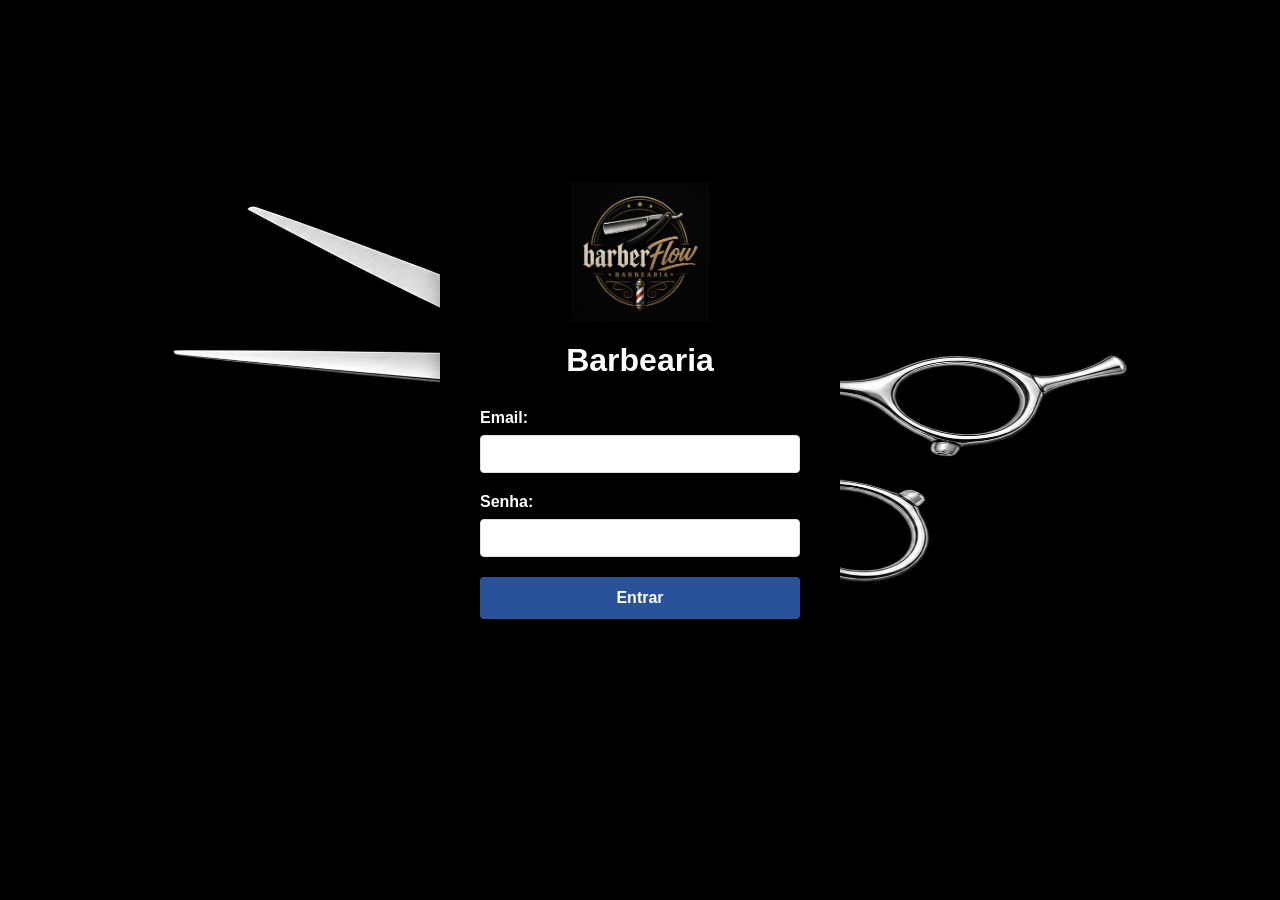
==== index.html @ 97471f7d "Separação dos arquivos concluida" ====
<!DOCTYPE html>
<html lang="pt-BR">
<head>
    <meta charset="UTF-8">
    <meta name="viewport" content="width=device-width, initial-scale=1.0">
    <title>Login - Barbearia</title>
    <link rel="stylesheet" href="assents/CSS/estilo.css">
</head>
<body>
    
    <div class="login-container">
        <img src="assents/imagens/BarberFlow.png" alt="Logo" style="display: block; margin: 0 auto 20px; width: 140px;">
        <h1 style="color: white ;">Barbearia</h1>
        <form id="formLogin">
            <div>
                <label for="email" style="color: white ;">Email:</label>
                <input type="email" id="email" required>
            </div>
            <div>
                <label for="senha" style="color: white ;">Senha:</label>
                <input type="password" id="senha" required>
            </div>
            <button type="submit">Entrar</button>
        </form>
        <p id="mensagem"></p>
    </div>

    <script src="assents/JS/index.js"></script>
</body>
</html>
---- assents/CSS/estilo.css ----
* {
            margin: 0;
            padding: 0;
            box-sizing: border-box;
        }
        body {
            font-family: Arial, sans-serif;
            background: linear-gradient(135deg, #1e3c72 0%, #2a5298 100%);
             background-color: black;
            background-size: 80% 80%;
            background-repeat: no-repeat;
            background-position: center;
            min-height: 800px;
            display: flex;
            justify-content: center;
            align-items: center;
            background-image: url('../imagens/tesoura3.png');
           
            
        }
        .login-container {
            background-color: black;
            padding: 40px;
            border-radius: 8px;
            box-shadow: 0 0 20px rgba(0,0,0,0.3);
            width: 100%;
            max-width: 400px;
            
            background-size: cover;
            background-position: center;
            color: white;

            
            
        }
        h1 {
            text-align: center;
            margin-bottom: 30px;
            color: #333;
        }
        form div {
            margin-bottom: 20px;
        }
        label {
            display: block;
            margin-bottom: 8px;
            color: #333;
            font-weight: bold;
        }
        input {
            width: 100%;
            padding: 10px;
            border: 1px solid #ddd;
            border-radius: 4px;
            font-size: 14px;
        }
        input:focus {
            outline: none;
            border-color: #2a5298;
        }
        button {
            width: 100%;
            padding: 12px;
            background-color: #2a5298;
            color: white;
            border: none;
            border-radius: 4px;
            font-size: 16px;
            cursor: pointer;
            font-weight: bold;
        }
        button:hover {
            background-color: #1e3c72;
        }
        .mensagem {
            margin-top: 15px;
            padding: 10px;
            border-radius: 4px;
            text-align: center;
        }
        .erro {
            background-color: #f8d7da;
            color: #721c24;
        }
        .sucesso {
            background-color: #d4edda;
            color: #155724;
        }
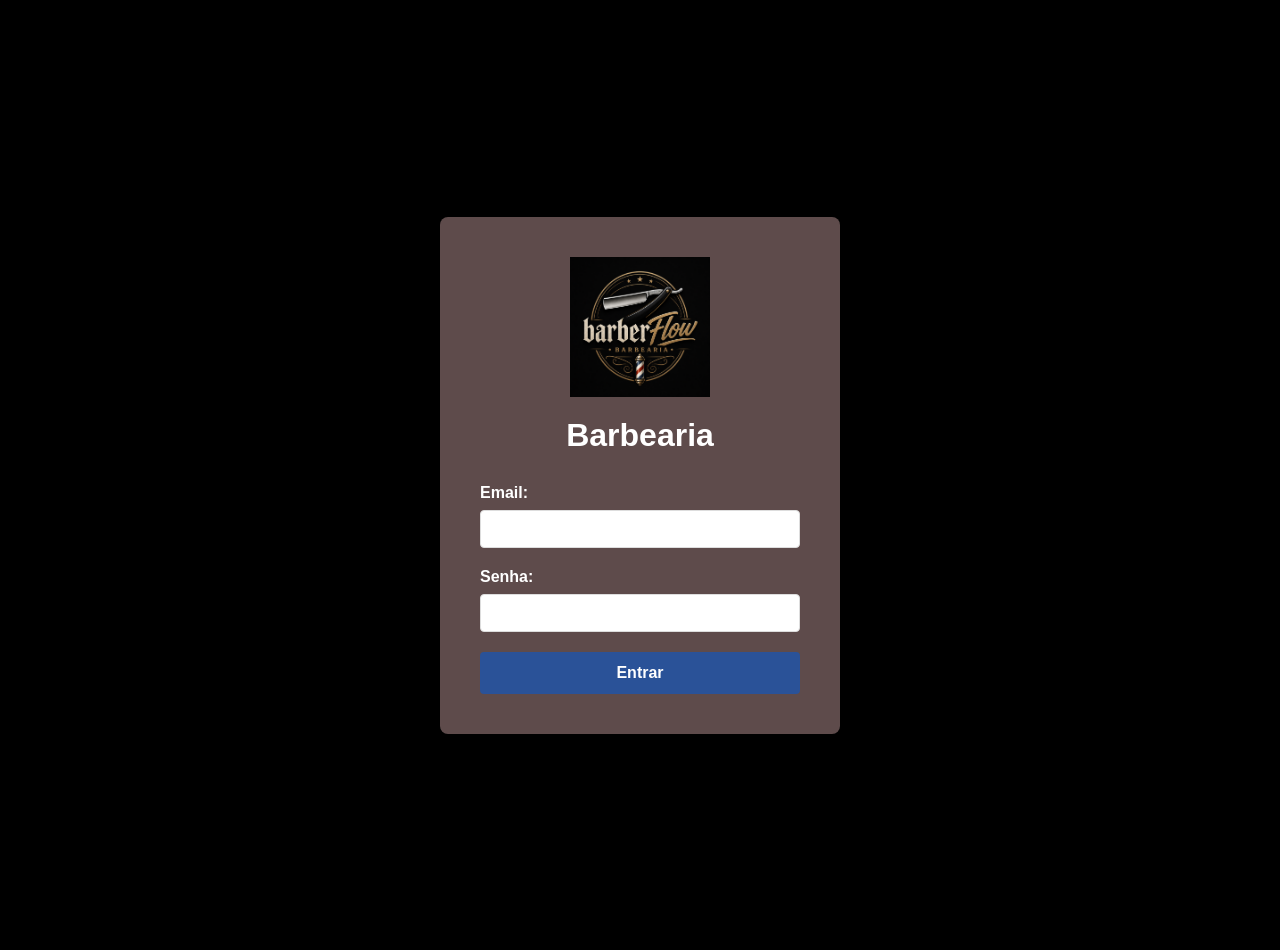
==== commit b4db7d08: "estetica inicial" ====
--- a/index.html
+++ b/index.html
@@ -9,7 +9,7 @@
 <body>
     
     <div class="login-container">
-        <img src="assents/imagens/BarberFlow.png" alt="Logo" style="display: block; margin: 0 auto 20px; width: 140px;">
+        <img src="assents/imagens/BarberFlow.png" alt="Logo" style="display: block; margin: 0 auto 20px; width: 140px; border: 100px;">
         <h1 style="color: white ;">Barbearia</h1>
         <form id="formLogin">
             <div>
--- a/assents/CSS/estilo.css
+++ b/assents/CSS/estilo.css
@@ -7,19 +7,19 @@
             font-family: Arial, sans-serif;
             background: linear-gradient(135deg, #1e3c72 0%, #2a5298 100%);
              background-color: black;
-            background-size: 80% 80%;
+            background-size: 100% 100%;
             background-repeat: no-repeat;
             background-position: center;
-            min-height: 800px;
+            min-height: 950px;
             display: flex;
             justify-content: center;
             align-items: center;
-            background-image: url('../imagens/tesoura3.png');
+            background-image: url('https://images.pexels.com/photos/5706484/pexels-photo-5706484.jpeg');
            
             
         }
         .login-container {
-            background-color: black;
+            background-color: rgb(94, 75, 75);
             padding: 40px;
             border-radius: 8px;
             box-shadow: 0 0 20px rgba(0,0,0,0.3);
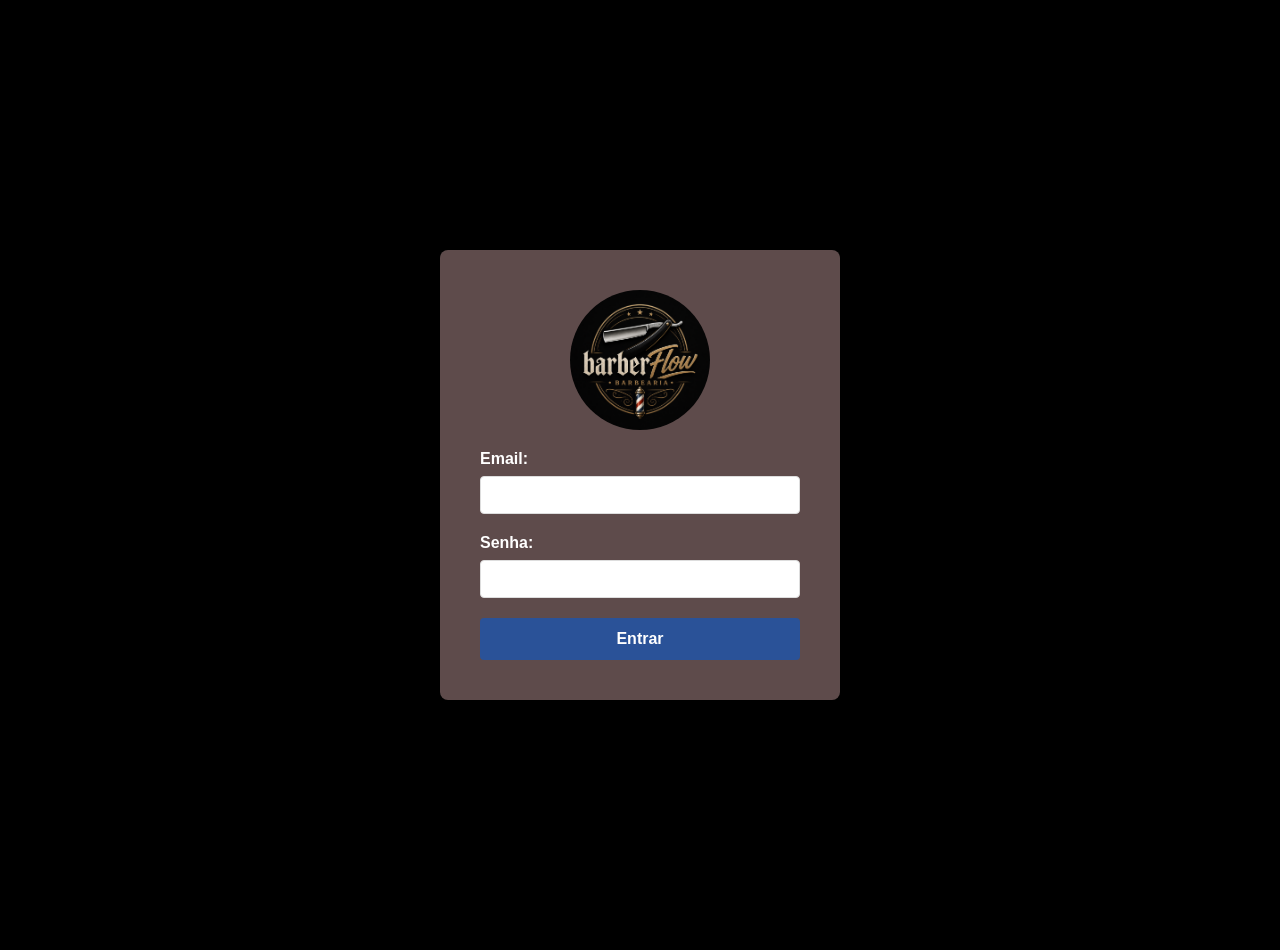
==== commit 43e68c96: "Dando um trato no projeto" ====
--- a/index.html
+++ b/index.html
@@ -4,13 +4,13 @@
     <meta charset="UTF-8">
     <meta name="viewport" content="width=device-width, initial-scale=1.0">
     <title>Login - Barbearia</title>
-    <link rel="stylesheet" href="assents/CSS/estilo.css">
+    <link rel="stylesheet" href="assets/CSS/estilo.css">
 </head>
 <body>
-    
+
     <div class="login-container">
-        <img src="assents/imagens/BarberFlow.png" alt="Logo" style="display: block; margin: 0 auto 20px; width: 140px; border: 100px;">
-        <h1 style="color: white ;">Barbearia</h1>
+        <img src="assets/imagens/BarberFlow.png" alt="Logo" style="display: block; margin: 0 auto 20px; width: 140px; border: 100px; border-radius:50%">
+        <!-- <h1 style="color: white ;">barberFlow</h1> -->
         <form id="formLogin">
             <div>
                 <label for="email" style="color: white ;">Email:</label>
@@ -25,6 +25,6 @@
         <p id="mensagem"></p>
     </div>
 
-    <script src="assents/JS/index.js"></script>
+    <script src="assets/JS/index.js"></script>
 </body>
 </html>
--- a/assets/CSS/estilo.css
+++ b/assets/CSS/estilo.css
@@ -0,0 +1,88 @@
+ * {
+            margin: 0;
+            padding: 0;
+            box-sizing: border-box;
+        }
+        body {
+            font-family: Arial, sans-serif;
+            background: linear-gradient(135deg, #1e3c72 0%, #2a5298 100%);
+             background-color: black;
+            background-size: 100% 100%;
+            background-repeat: no-repeat;
+            background-position: center;
+            min-height: 950px;
+            display: flex;
+            justify-content: center;
+            align-items: center;
+            background-image: url('https://images.pexels.com/photos/5706484/pexels-photo-5706484.jpeg');
+
+
+        }
+        .login-container {
+            background-color: rgb(94, 75, 75);
+            padding: 40px;
+            border-radius: 8px;
+            box-shadow: 0 0 20px rgba(0,0,0,0.3);
+            width: 100%;
+            max-width: 400px;
+
+            background-size: cover;
+            background-position: center;
+            color: white;
+
+
+
+        }
+        h1 {
+            text-align: center;
+            margin-bottom: 30px;
+            color: #333;
+        }
+        form div {
+            margin-bottom: 20px;
+        }
+        label {
+            display: block;
+            margin-bottom: 8px;
+            color: #333;
+            font-weight: bold;
+        }
+        input {
+            width: 100%;
+            padding: 10px;
+            border: 1px solid #ddd;
+            border-radius: 4px;
+            font-size: 14px;
+        }
+        input:focus {
+            outline: none;
+            border-color: #2a5298;
+        }
+        button {
+            width: 100%;
+            padding: 12px;
+            background-color: #2a5298;
+            color: white;
+            border: none;
+            border-radius: 4px;
+            font-size: 16px;
+            cursor: pointer;
+            font-weight: bold;
+        }
+        button:hover {
+            background-color: #1e3c72;
+        }
+        .mensagem {
+            margin-top: 15px;
+            padding: 10px;
+            border-radius: 4px;
+            text-align: center;
+        }
+        .erro {
+            background-color: #f8d7da;
+            color: #721c24;
+        }
+        .sucesso {
+            background-color: #d4edda;
+            color: #155724;
+        }
